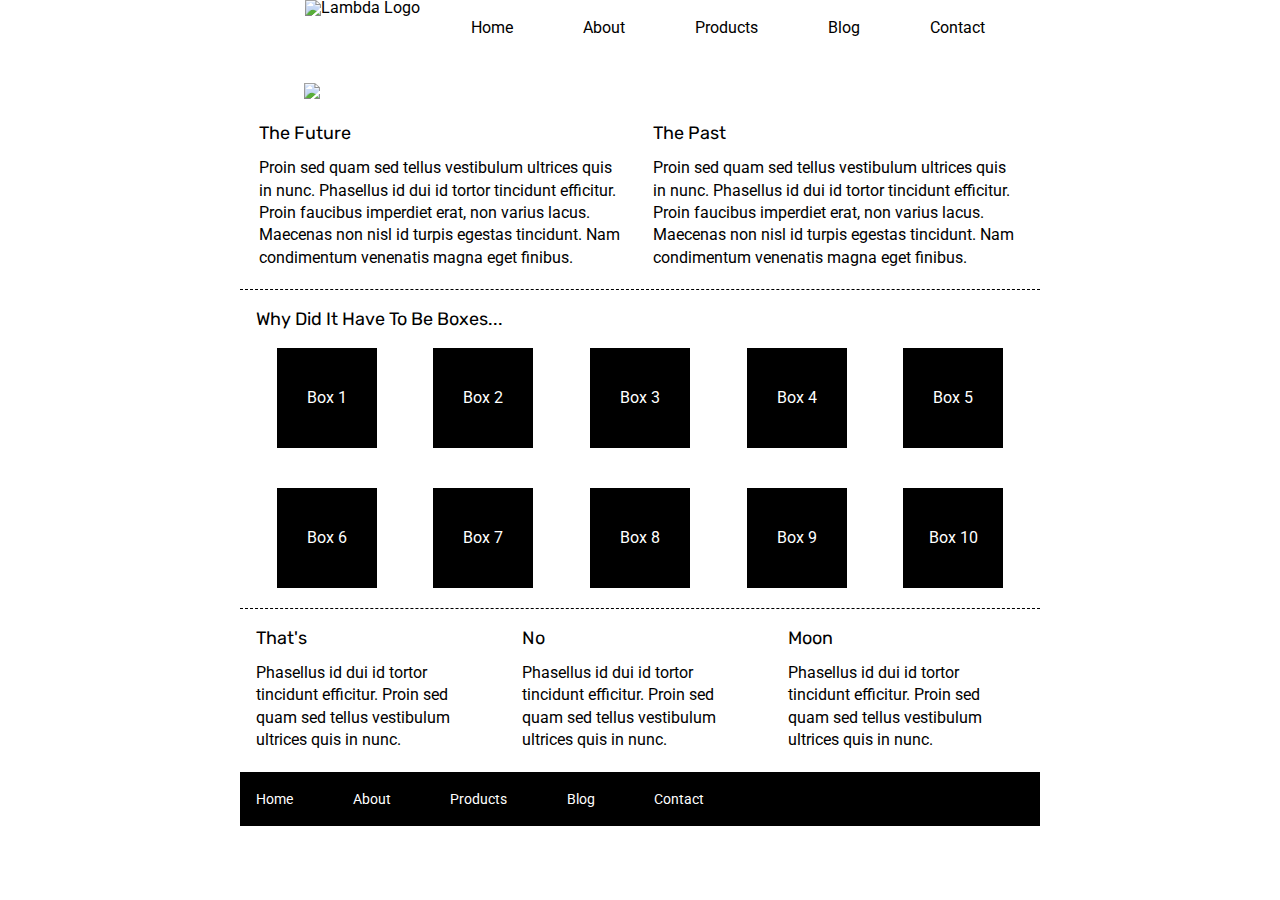
==== index.html @ 8d65289a "dded nav bar and images" ====
<!doctype html>

<html lang="en">

<head>
    <meta charset="utf-8">

    <title>Sprint Challenge - Home</title>

    <link href="https://fonts.googleapis.com/css?family=Roboto|Rubik" rel="stylesheet">
    <link rel="stylesheet" href="css/index.css">

</head>

<body>

    <div class="navbar">
    <img class="imglogo" src="img/lambda-black.png" alt="Lambda Logo">
    <nav class="nav">
        <a class="navhead" href="#">Home</a>
        <a class="navhead" href="about.html">About</a>
        <a class="navhead" href="#">Products</a>
        <a class="navhead" href="#">Blog</a>
        <a class="navhead" href="#">Contact</a>
    </nav>
    </div>

    <img class="imgjumbo" src="img/jumbo.jpg">

    <div class="container">

        <section class="top-content">
            <div class="text-container">
                <h2>The Future</h2>
                <p>Proin sed quam sed tellus vestibulum ultrices quis in nunc. Phasellus id dui id tortor tincidunt
                    efficitur. Proin faucibus imperdiet erat, non varius lacus. Maecenas non nisl id turpis egestas
                    tincidunt. Nam condimentum venenatis magna eget finibus.</p>
            </div>
            <div class="text-container">
                <h2>The Past</h2>
                <p>Proin sed quam sed tellus vestibulum ultrices quis in nunc. Phasellus id dui id tortor tincidunt
                    efficitur. Proin faucibus imperdiet erat, non varius lacus. Maecenas non nisl id turpis egestas
                    tincidunt. Nam condimentum venenatis magna eget finibus.</p>
            </div>
        </section>

        <section class="middle-content">

            <h2>Why Did It Have To Be Boxes...</h2>

            <div class="boxes">
                <div class="box">Box 1</div>
                <div class="box">Box 2</div>
                <div class="box">Box 3</div>
                <div class="box">Box 4</div>
                <div class="box">Box 5</div>
                <div class="box">Box 6</div>
                <div class="box">Box 7</div>
                <div class="box">Box 8</div>
                <div class="box">Box 9</div>
                <div class="box">Box 10</div>
            </div>

        </section>

        <section class="bottom-content">

            <div class="text-container">
                <h2>That's</h2>
                <p>Phasellus id dui id tortor tincidunt efficitur. Proin sed quam sed tellus vestibulum ultrices quis in
                    nunc.</p>
            </div>
            <div class="text-container">
                <h2>No</h2>
                <p>Phasellus id dui id tortor tincidunt efficitur. Proin sed quam sed tellus vestibulum ultrices quis in
                    nunc.</p>
            </div>
            <div class="text-container">
                <h2>Moon</h2>
                <p>Phasellus id dui id tortor tincidunt efficitur. Proin sed quam sed tellus vestibulum ultrices quis in
                    nunc.</p>
            </div>

        </section>

        <footer>
            <nav>
                <a href="#">Home</a>
                <a href="#">About</a>
                <a href="#">Products</a>
                <a href="#">Blog</a>
                <a href="#">Contact</a>
            </nav>
        </footer>
    </div><!-- container -->
</body>

</html>
---- css/index.css ----
/* http://meyerweb.com/eric/tools/css/reset/ 
   v2.0 | 20110126
   License: none (public domain)
*/

html, body, div, span, applet, object, iframe,
h1, h2, h3, h4, h5, h6, p, blockquote, pre,
a, abbr, acronym, address, big, cite, code,
del, dfn, em, img, ins, kbd, q, s, samp,
small, strike, strong, sub, sup, tt, var,
b, u, i, center,
dl, dt, dd, ol, ul, li,
fieldset, form, label, legend,
table, caption, tbody, tfoot, thead, tr, th, td,
article, aside, canvas, details, embed, 
figure, figcaption, footer, header, hgroup, 
menu, nav, output, ruby, section, summary,
time, mark, audio, video {
	margin: 0;
	padding: 0;
	border: 0;
	font-size: 100%;
	font: inherit;
	vertical-align: baseline;
}
/* HTML5 display-role reset for older browsers */
article, aside, details, figcaption, figure, 
footer, header, hgroup, menu, section {
	display: block;
}
body {
	line-height: 1;
}
ol, ul {
	list-style: none;
}
blockquote, q {
	quotes: none;
}
blockquote:before, blockquote:after,
q:before, q:after {
	content: '';
	content: none;
}
table {
	border-collapse: collapse;
	border-spacing: 0;
}

* {
    box-sizing: border-box;
}

html, body {
    height: 100%;
    font-family: 'Roboto', sans-serif;
}

h1, h2, h3, h4, h5 {
    font-size: 18px;
    margin-bottom: 15px;
    font-family: 'Rubik', sans-serif;
}

p {
    line-height: 1.4;
}

.navbar{
    display: flex;
    width: 80%;
    margin-left: 8%;
}

.navhead{
    color: black;
    text-decoration: none;
    margin-right: 14%;
}

.nav{
    margin: 2% 5%;
    width: 500px;
    display: flex;
    justify-content: flex-start;
}

.imglogo{
    margin-left: 19.75%
}

.imgjumbo{
    display: flex;
    justify-content: center;
    margin-left: 23.75%;
    margin-top: 2%;
    margin-bottom: 2%;
}

.container {
    width: 800px;
    margin: 0 auto;
}

.top-content {
    display: flex;
    flex-wrap: wrap;
    justify-content: space-evenly;
    margin-bottom: 20px;
    border-bottom: 1px dashed black;
}

.top-content .text-container {
    width: 48%;
    padding: 0 1%;
    padding-bottom: 20px;  
}

.middle-content {
    margin-bottom: 20px;
    border-bottom: 1px dashed black;
}

.middle-content h2 {
    padding: 0 2%;
    margin-bottom: 0;
}

.middle-content .boxes {
    display: flex;
    flex-wrap: wrap;
    justify-content: space-evenly;
}

.middle-content .boxes .box {
    width: 12.5%;
    height: 100px;
    background: black;
    margin: 20px 2.5%;
    color: white;
    display: flex;
    align-items: center;
    justify-content: center;
}

.bottom-content {
    display: flex;
    margin: 0 2% 20px;
    justify-content: space-around;
}

.bottom-content .text-container {
    padding-right: 4%;
}

.bottom-content .text-container:last-child {
    padding-right: 0;
}

footer {
    width: 100%;
    background: black;
}

footer nav {
    width: 60%;
    display: flex;
    justify-content: space-between;
    align-items: center;
    padding: 20px 2%;
    font-size: 14px;
}

footer nav a {
    color: white;
    text-decoration: none;
}
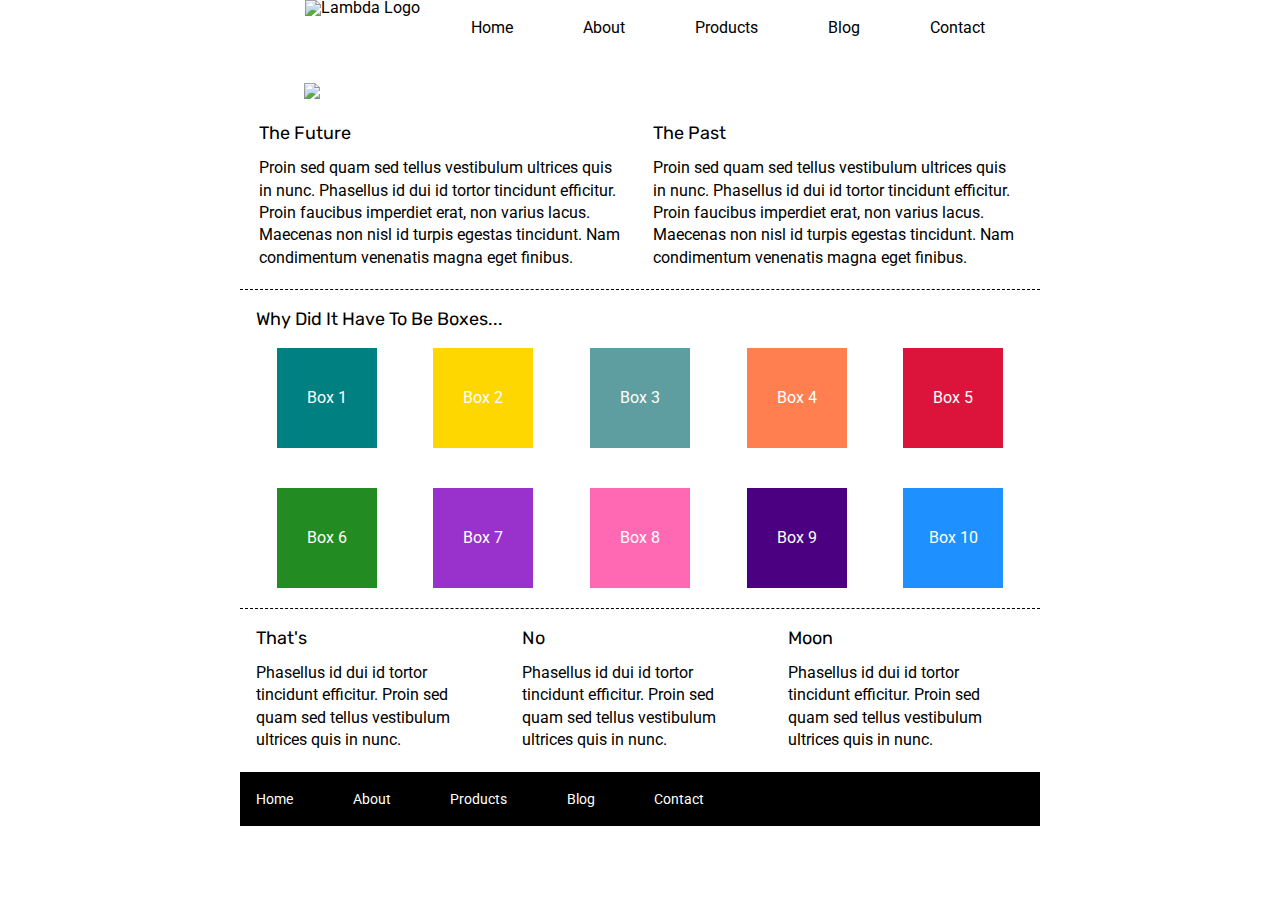
==== commit 50d5dbff: "added color to boxes" ====
--- a/index.html
+++ b/index.html
@@ -49,16 +49,16 @@
             <h2>Why Did It Have To Be Boxes...</h2>
 
             <div class="boxes">
-                <div class="box">Box 1</div>
-                <div class="box">Box 2</div>
-                <div class="box">Box 3</div>
-                <div class="box">Box 4</div>
-                <div class="box">Box 5</div>
-                <div class="box">Box 6</div>
-                <div class="box">Box 7</div>
-                <div class="box">Box 8</div>
-                <div class="box">Box 9</div>
-                <div class="box">Box 10</div>
+                <div class="box" id="box1">Box 1</div>
+                <div class="box" id="box2">Box 2</div>
+                <div class="box" id="box3">Box 3</div>
+                <div class="box" id="box4">Box 4</div>
+                <div class="box" id="box5">Box 5</div>
+                <div class="box" id="box6">Box 6</div>
+                <div class="box" id="box7">Box 7</div>
+                <div class="box" id="box8">Box 8</div>
+                <div class="box" id="box9">Box 9</div>
+                <div class="box" id="box10">Box 10</div>
             </div>
 
         </section>
--- a/css/index.css
+++ b/css/index.css
@@ -143,6 +143,46 @@
     justify-content: center;
 }
 
+#box1{
+    background: teal;
+}
+
+#box2{
+    background: gold;
+}
+
+#box3{
+    background: cadetblue;
+}
+
+#box4{
+    background: coral;
+}
+
+#box5{
+    background: crimson;
+}
+
+#box6{
+    background: forestgreen;
+}
+
+#box7{
+    background: darkorchid;
+}
+
+#box8{
+    background: hotpink;
+}
+
+#box9{
+    background: indigo;
+}
+
+#box10{
+    background: dodgerblue;
+}
+
 .bottom-content {
     display: flex;
     margin: 0 2% 20px;
